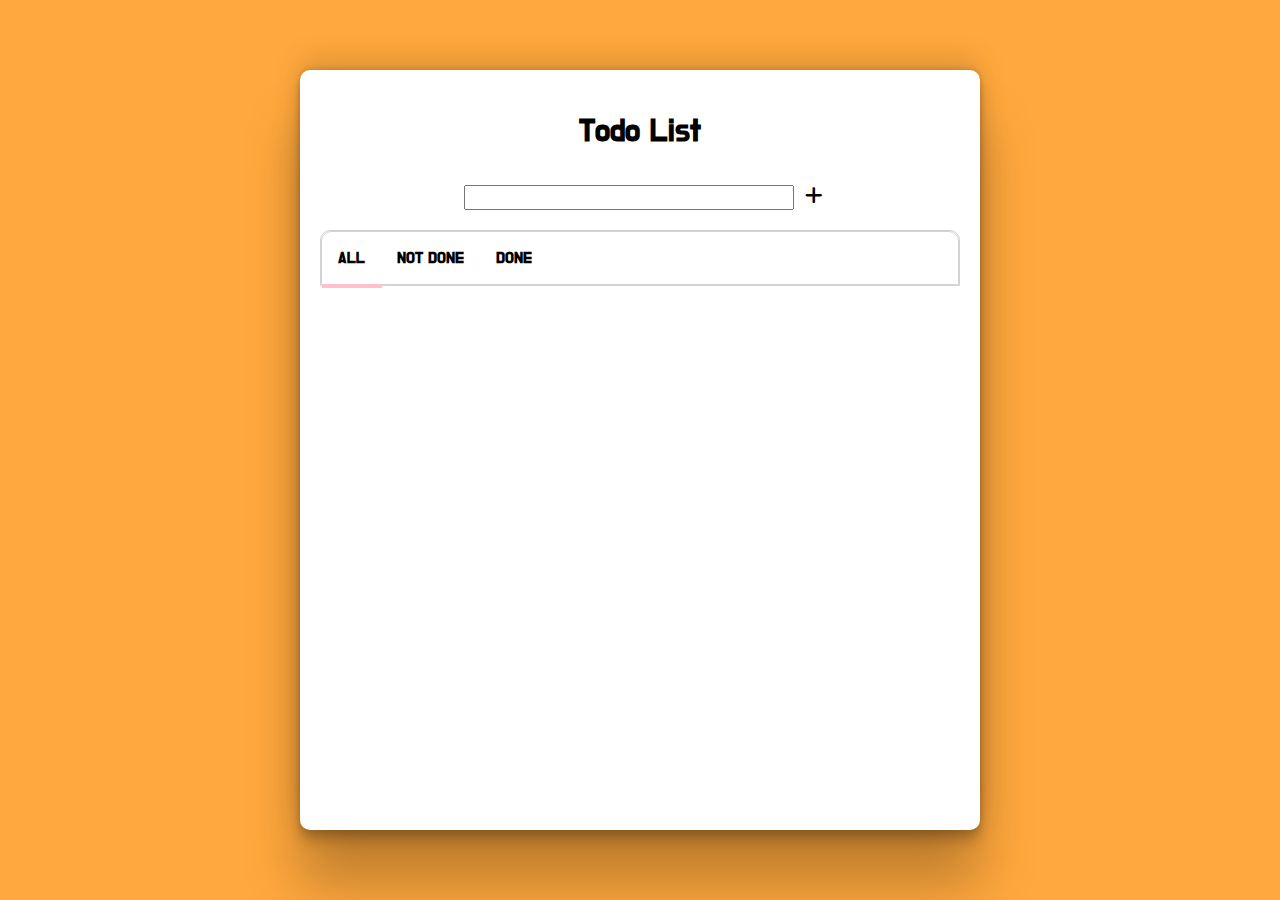
==== todolist/index.html @ 7e5d0bd2 "css 수정" ====
<!DOCTYPE html>
<html lang="en">
  <head>
    <meta charset="UTF-8" />
    <meta http-equiv="X-UA-Compatible" content="IE=edge" />
    <meta name="viewport" content="width=device-width, initial-scale=1.0" />
    <title>오늘의 할일</title>
    <link
      href="https://cdn.jsdelivr.net/npm/bootstrap@5.2.0/dist/css/bootstrap.min.css"
      rel="stylesheet"
      integrity="sha384-gH2yIJqKdNHPEq0n4Mqa/HGKIhSkIHeL5AyhkYV8i59U5AR6csBvApHHNl/vI1Bx"
      crossorigin="anonymous"
    />
    <link
      rel="stylesheet"
      href="https://cdnjs.cloudflare.com/ajax/libs/font-awesome/6.2.0/css/all.min.css"
    />
    <link rel="preconnect" href="https://fonts.googleapis.com" />
    <link rel="preconnect" href="https://fonts.gstatic.com" crossorigin />
    <link
      href="https://fonts.googleapis.com/css2?family=Do+Hyeon&display=swap"
      rel="stylesheet"
    />
    <link rel="stylesheet" href="style.css" />
  </head>
  <body>
    <div class="container">
      <h1>Todo List</h1>
      <section class="input-area">
        <input type="text" id="task-input" />
        <button id="add-button">
          <i class="fa-solid fa-plus"></i>
        </button>
      </section>
      <section class="task-area">
        <div class="task-tabs">
          <div id="under-line"></div>
          <div id="all">ALL</div>
          <div id="ongoing">NOT DONE</div>
          <div id="done">DONE</div>
        </div>
        <div id="task-board"></div>
      </section>
    </div>
    <script
      src="https://cdn.jsdelivr.net/npm/bootstrap@5.2.0/dist/js/bootstrap.bundle.min.js"
      integrity="sha384-A3rJD856KowSb7dwlZdYEkO39Gagi7vIsF0jrRAoQmDKKtQBHUuLZ9AsSv4jD4Xa"
      crossorigin="anonymous"
    ></script>
    <script src="main.js"></script>
  </body>
</html>
---- todolist/style.css ----
body {
  margin: 0;
  height: 100vh;
  width: 100vw;
  background-color: rgba(255, 140, 0, 0.759);
  display: flex;
  justify-content: center;
  align-items: center;
  font-family: "Do Hyeon", sans-serif;
}
.container {
  background-color: white;
  height: 80vh;
  width: 50vw;
  box-shadow: rgba(0, 0, 0, 0.25) 0px 54px 55px,
    rgba(0, 0, 0, 0.12) 0px -12px 30px, rgba(0, 0, 0, 0.12) 0px 4px 6px,
    rgba(0, 0, 0, 0.17) 0px 12px 13px, rgba(0, 0, 0, 0.09) 0px -3px 5px;
  border-radius: 10px;
  padding: 20px;
  overflow: scroll;
}
.task-tabs {
  display: flex;
  border: 1px solid lightgray;
  border-radius: 10px 10px 0px 0px;
  position: relative;
}
.task-tabs div {
  padding: 1em;
  font-weight: bold;
}
.task-area {
  border: 1px solid lightgray;
  border-radius: 10px 10px 0px 0px;
}
#under-line {
  height: 4px;
  background-color: pink;
  position: absolute;
  width: 60px;
  left: 0px;
  top: 52px;
  padding: 0px;
}
.task {
  display: flex;
  justify-content: space-between;
  padding: 1em;
  border-bottom: 1px solid lightgray;
  font-size: 18px;
}
.task-done {
  text-decoration: line-through;
}
.task-tabs div {
  cursor: pointer;
}
h1 {
  text-align: center;
  padding-bottom: 10px;
}
.input-area {
  padding-bottom: 20px;
  text-align: center;
}
#task-input {
  width: 25vw;
  padding: 3px;
  margin-left: 1em;
}
.check {
  color: red;
}
.return {
  color: green;
}
button {
  border: 0;
  background-color: white;
  font-size: 20px;
}
.contentBox {
  overflow: hidden;
  white-space: nowrap;
  text-overflow: ellipsis;
  width: 77%;
}
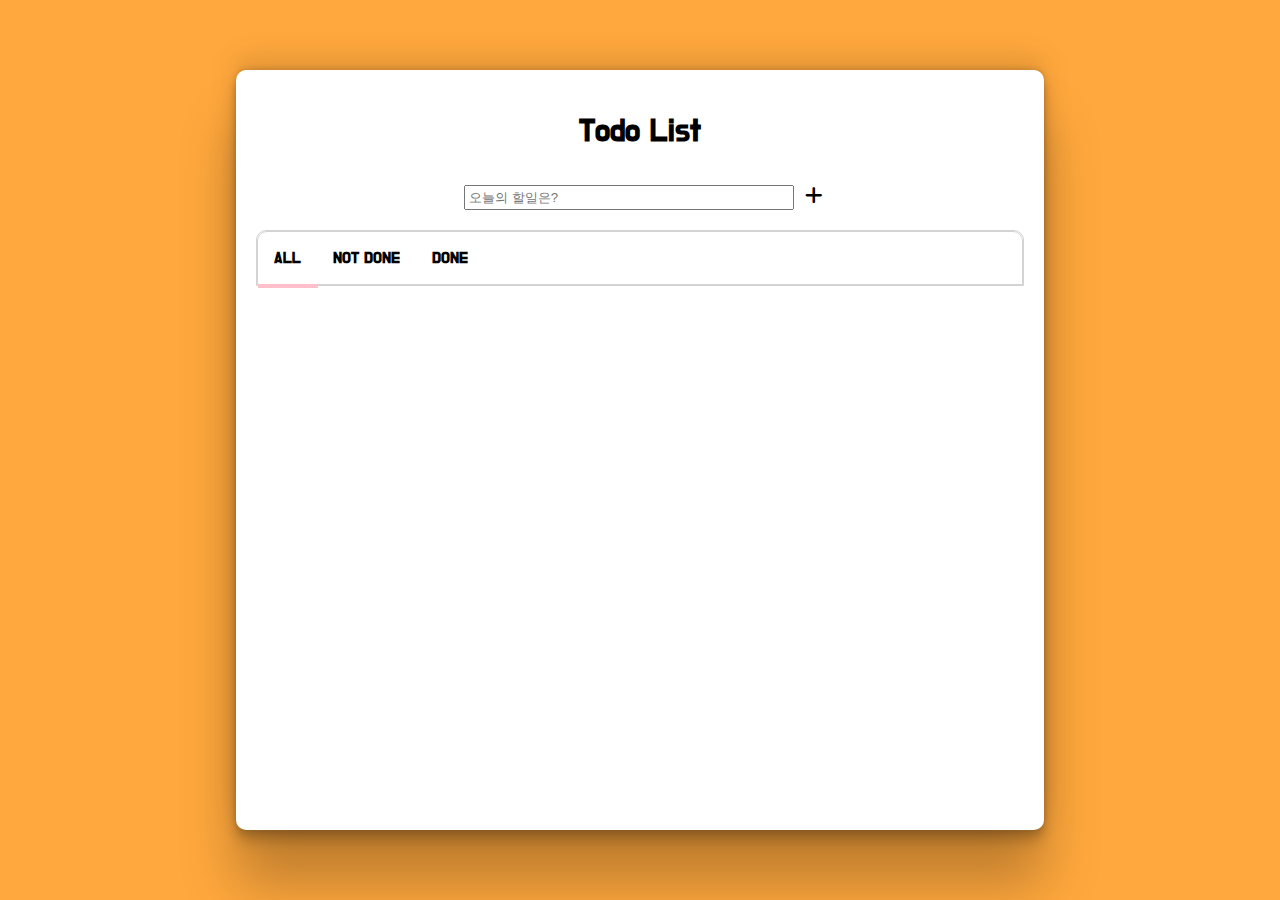
==== commit c4a5d013: "마무리" ====
--- a/todolist/index.html
+++ b/todolist/index.html
@@ -27,7 +27,7 @@
     <div class="container">
       <h1>Todo List</h1>
       <section class="input-area">
-        <input type="text" id="task-input" />
+        <input type="text" placeholder="오늘의 할일은?" id="task-input" />
         <button id="add-button">
           <i class="fa-solid fa-plus"></i>
         </button>
--- a/todolist/style.css
+++ b/todolist/style.css
@@ -11,7 +11,7 @@
 .container {
   background-color: white;
   height: 80vh;
-  width: 50vw;
+  width: 60vw;
   box-shadow: rgba(0, 0, 0, 0.25) 0px 54px 55px,
     rgba(0, 0, 0, 0.12) 0px -12px 30px, rgba(0, 0, 0, 0.12) 0px 4px 6px,
     rgba(0, 0, 0, 0.17) 0px 12px 13px, rgba(0, 0, 0, 0.09) 0px -3px 5px;
@@ -21,6 +21,7 @@
 }
 .task-tabs {
   display: flex;
+  flex-wrap: wrap;
   border: 1px solid lightgray;
   border-radius: 10px 10px 0px 0px;
   position: relative;
@@ -79,9 +80,29 @@
   background-color: white;
   font-size: 20px;
 }
+.button-box{
+  display: flex;
+}
 .contentBox {
   overflow: hidden;
   white-space: nowrap;
   text-overflow: ellipsis;
   width: 77%;
 }
+@media screen and (max-width:426px){
+  .container{
+    width: 80%;
+  }
+  #task-input{
+    width: 40vw;
+    padding: 3px;
+    margin-left: 1em;
+  }
+  .task-tabs div {
+    padding: 0.7em;
+    font-weight: bold;
+  }
+  .button-box{
+    display: flex;
+  }
+}